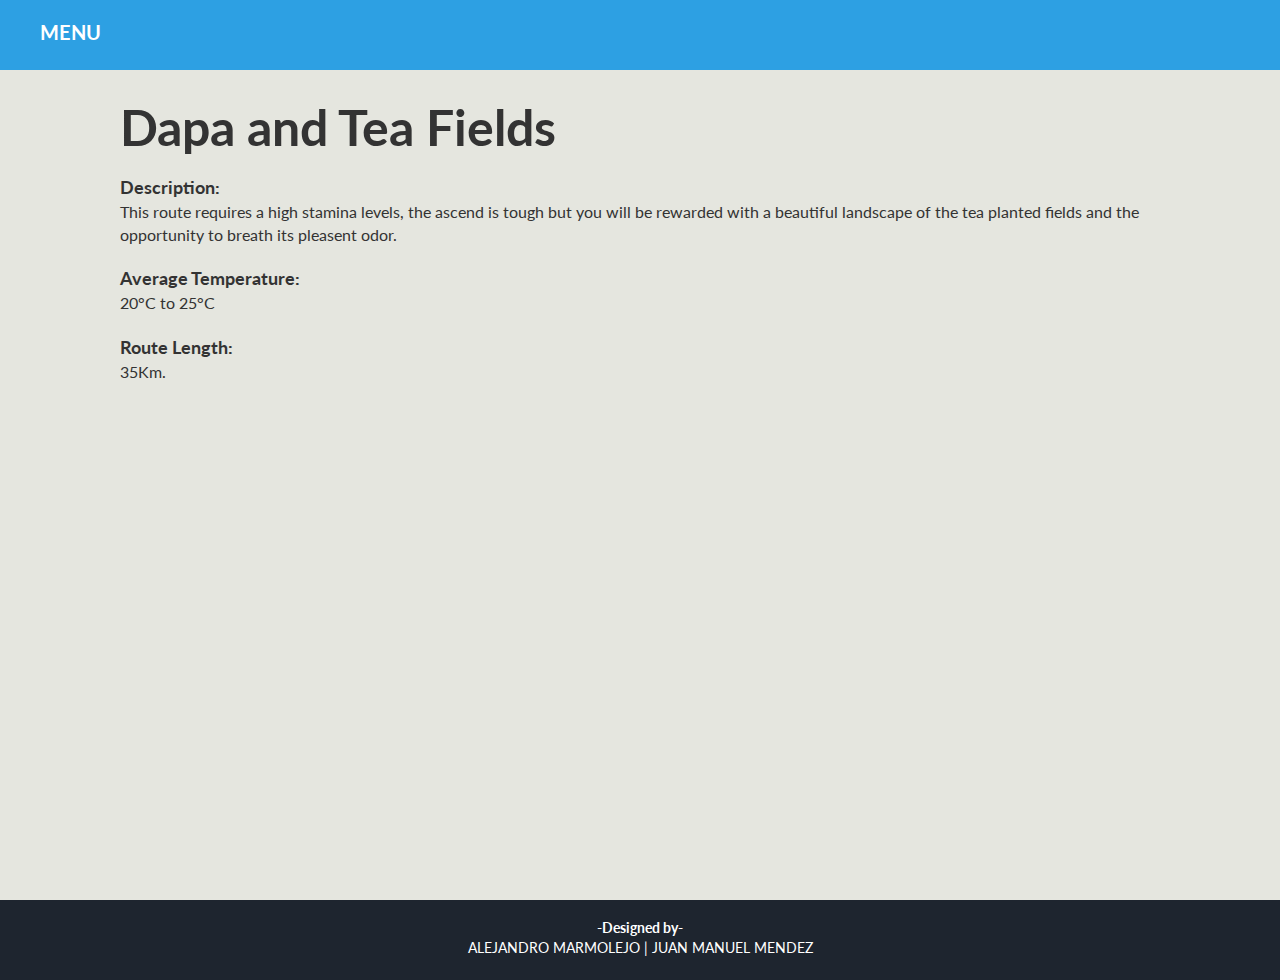
==== HTML/ruta.html @ 4dee5243 "Añadido rutas" ====
<!DOCTYPE html>
<html lang="en">
<head>
	<link href='http://fonts.googleapis.com/css?family=Lato' rel='stylesheet' type='text/css'>
	<meta charset="UTF-8">
	<meta name="viewport" content="width=device-width, user-scalable=no, initial-scale=1.0, maximum-scale=1.0, minimum-scale=1.0">
	<title>Mtn Biking</title>
	<link rel="stylesheet" type="text/css" href="../CSS/bootstrap.min.css">
	<link rel="stylesheet" type="text/css" href="../CSS/index.css">
</head>
<body>

	<header>

		<div id="menu">

			<div id="sidebar-wrapper">
				<ul class="sidebar-nav">
					<li class="sidebar-brand">
						<div class="wrap-brand">

							<a class="menu-toggle" href="#">Close<span class="glyphicon glyphicon-remove"></span>
							</a>

						</div>
					</li>

					<div class="main-menu">

						<ul>
							<li>
								<a href="#">Home</a>
							</li>
							<li>
								<a href="#">Packages</a>
							</li>
							<li>
								<a href="#">About</a>
							</li>
							<ul>

					</div>
				</ul>
			</div>
		</div>

			<div class="barra">
				<a class="menu-toggle" href="#">MENU<span class="glyphicon glyphicon-align-justify"></span></a>
			</div>

	</header>

	<div class="contenido-ruta">
		<h1 class="titulo-ruta">Dapa and Tea Fields</h1>

		<div class="seccion-ruta">
			<span class="titulo-seccion">Description: </span>
			<p class="texto-seccion">This route requires a high stamina levels, the ascend is tough but you will be  rewarded with a beautiful landscape of the tea planted fields and the opportunity to breath  its pleasent odor.</p>
		</div>
		<div class="seccion-ruta">
			<span class="titulo-seccion">Average Temperature: </span>
			<p class="texto-seccion">20°C to 25°C</p>
		</div>
		<div class="seccion-ruta">
			<span class="titulo-seccion">Route Length: </span>
			<p class="texto-seccion">35Km.</p>
		</div>
	</div>


	<div class="div-footer2">
		<span>-Designed by-</span>
		<p><a href="">Alejandro Marmolejo</a> | <a href="">Juan Manuel Mendez</a></p>
	</div>

	<!-- JavaScripts -->
	<script type="text/javascript" src="../JS/jquery.min.js"></script>
	<script type="text/javascript" src="../JS/bootstrap.min.js"></script>

	<!-- JavaScript para el Menu Toggle -->
	<script>
	$(".menu-toggle").click(function(e) {
		e.preventDefault();
		$("#menu").toggleClass("active");
	});
	</script>
</body>
</html>
---- CSS/index.css ----
body {
  background-color: #e5e6df;
  font-family: 'Lato', sans-serif;
}
body .barra {
  background-color: #2da0e3;
  height: 70px;
  position: fixed;
  width: 100%;
  z-index: 30;
}
body .barra a {
  color: #fff;
  font-size: 20px;
  font-weight: bold;
  line-height: 65px;
  text-decoration: none;
  vertical-align: middle;
  margin-left: 40px;
}
body .barra a span {
  margin-left: 4px;
}
body .slider {
  height: 100vh;
  overflow: hidden;
  position: relative;
}
body .slider img {
  height: 100%;
  width: auto;
  z-index: -100;
  opacity: 0.9;
}
body .separador-contenido {
  height: 10px;
  background-color: #1f90d2;
}
body .main-container {
  height: 100vh;
}
body .div-footer2 {
  background-color: #1e252f;
  color: #fff;
  height: 80px;
  text-align: center;
  padding-top: 18px;
}
body .div-footer2 span {
  font-weight: bold;
  display: block;
}
body .div-footer2 p {
  display: block;
  text-transform: uppercase;
}
body .div-footer2 p a {
  text-decoration: none;
  color: #fff;
}
body .div-footer2 p a:hover {
  color: #2da0e3;
}
body #menu.active {
  left: 230px;
  position: relative;
}
body #menu.active #sidebar-wrapper {
  left: 230px;
  transition: all 0.4s ease 0s;
  width: 230px;
}
body #sidebar-wrapper {
  background-color: #1e252f;
  height: 100%;
  left: 0px;
  margin-left: -230px;
  position: fixed;
  transition: all 0.4s ease 0s;
  width: 230px;
  z-index: 1000;
}
body #sidebar-wrapper .sidebar-nav {
  list-style: none;
  margin: 0;
  padding: 0;
  position: absolute;
  top: 0;
  width: 230px;
}
body #sidebar-wrapper .sidebar-nav ul li {
  font-size: 18px;
  font-weight: bold;
  line-height: 40px;
  margin-left: -40px;
  text-align: center;
  text-transform: uppercase;
}
body #sidebar-wrapper .sidebar-nav ul li a {
  color: #fff;
  display: block;
  text-decoration: none;
}
body #sidebar-wrapper .sidebar-nav ul li a:hover {
  background-color: rgba(255,255,255,0.2);
  text-decoration: none;
}
body #sidebar-wrapper .sidebar-nav ul li a:active,
body #sidebar-wrapper .sidebar-nav ul li a:focus {
  text-decoration: none;
}
body #sidebar-wrapper .sidebar-nav>.sidebar-brand {
  font-size: 20px;
  height: 70px;
  position: relative;
}
body #sidebar-wrapper .sidebar-nav>.sidebar-brand img {
  float: left;
  height: 35px;
  margin: 20px 0px 0px 20px;
}
body #sidebar-wrapper .sidebar-nav>.sidebar-brand a {
  color: #fff;
  position: absolute;
  right: 8px;
  text-decoration: none;
  text-transform: uppercase;
  font-weight: bold;
  top: 12px;
}
body #sidebar-wrapper .sidebar-nav>.sidebar-brand a span {
  top: 3px;
  margin-left: 2px;
}
body #sidebar-wrapper .sidebar-nav>.sidebar-brand a:hover {
  background-color: none;
  color: #fff;
}
.contenido-ruta {
  min-height: 100vh;
  padding: 80px 120px;
}
.contenido-ruta .titulo-ruta {
  font-size: 50px;
  font-weight: bold;
  margin: 20px 0px;
}
.contenido-ruta .seccion-ruta {
  margin: 20px 0px;
}
.contenido-ruta .seccion-ruta .titulo-seccion {
  font-weight: bold;
  font-size: 18px;
}
.contenido-ruta .seccion-ruta .texto-seccion {
  font-size: 16px;
}
@media screen and (max-width: 768px) {
  .barra a {
    margin-left: 20px !important;
  }
  .contenido-ruta {
    padding: 80px 30px;
  }
}
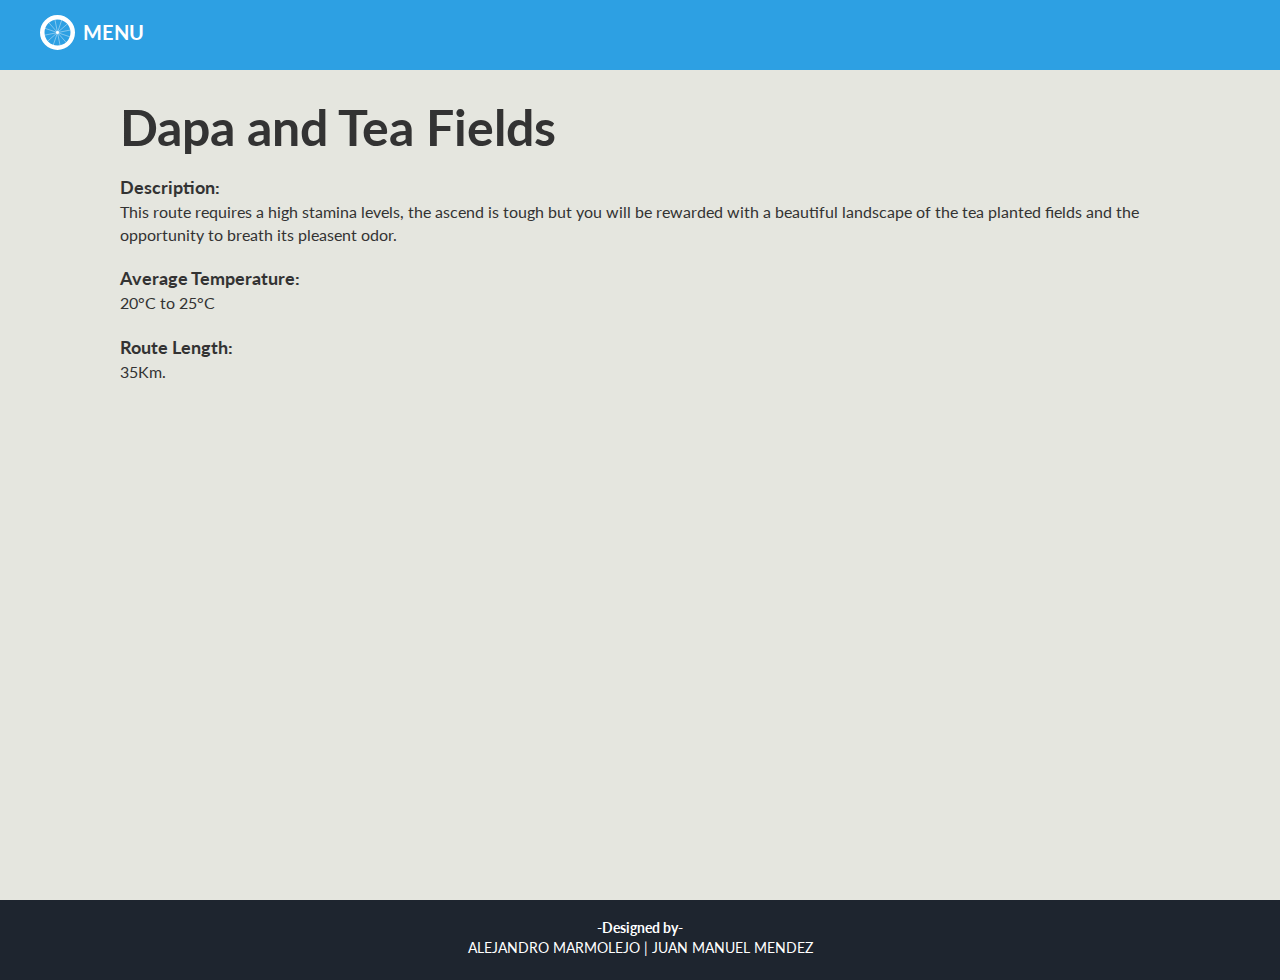
==== commit 5292afb6: "Super Arreglada La Página" ====
--- a/HTML/ruta.html
+++ b/HTML/ruta.html
@@ -29,7 +29,10 @@
 
 						<ul>
 							<li>
-								<a href="#">Home</a>
+								<a href="index.html">Home</a>
+							</li>
+							<li>
+								<a href="ruta.html">Dapa</a>
 							</li>
 							<li>
 								<a href="#">Packages</a>
@@ -45,7 +48,7 @@
 		</div>
 
 			<div class="barra">
-				<a class="menu-toggle" href="#">MENU<span class="glyphicon glyphicon-align-justify"></span></a>
+				<a class="menu-toggle" href="#"><img src="../IMAGES/wheel.svg" width="35px" style="margin-right: 8px; padding-bottom:5px">MENU</a>
 			</div>
 
 	</header>
--- a/CSS/index.css
+++ b/CSS/index.css
@@ -15,28 +15,71 @@
   font-weight: bold;
   line-height: 65px;
   text-decoration: none;
-  vertical-align: middle;
   margin-left: 40px;
 }
 body .barra a span {
   margin-left: 4px;
-}
-body .slider {
-  height: 100vh;
-  overflow: hidden;
-  position: relative;
-}
-body .slider img {
-  height: 100%;
-  width: auto;
-  z-index: -100;
-  opacity: 0.9;
 }
 body .separador-contenido {
   height: 10px;
   background-color: #1f90d2;
 }
-body .main-container {
+body .div-info {
+  display: table;
+  width: 100%;
+}
+body .div-info #foto-panel-info {
+  background-position: center;
+  border: 10px solid #fff;
+  box-shadow: 0px 0px 30px rgba(0,0,0,0.3);
+  height: 50vh;
+  margin: 0 auto;
+  max-width: 50vh;
+  width: 100%;
+}
+body .div-info #texto-panel-info {
+  min-height: 50vh;
+  margin: 0 auto;
+  width: 100%;
+  max-width: 80vh;
+}
+body .div-info #texto-panel-info h1 {
+  margin: 0px;
+}
+body .div-info #texto-panel-info p {
+  text-align: justify;
+}
+body .slider-imagenes {
+  height: 100vh;
+}
+body .slider-imagenes .carousel .caption-background {
+  background-color: rgba(0,0,0,0.4);
+  border-radius: 25px;
+  display: inline-block;
+  padding: 10px;
+}
+body .slider-imagenes .carousel .caption-background h1 {
+  margin: 10px 0px;
+}
+body .slider-imagenes .carousel .caption-background p {
+  font-size: 18px;
+}
+body .slider-imagenes .carousel .slide1 {
+  background-image: url("../IMAGES/elegida.jpg");
+  background-repeat: no-repeat;
+  background-position: center;
+  height: 100vh;
+}
+body .slider-imagenes .carousel .slide2 {
+  background-image: url("../IMAGES/elegida1.jpg");
+  background-repeat: no-repeat;
+  background-position: center;
+  height: 100vh;
+}
+body .slider-imagenes .carousel .slide3 {
+  background-image: url("../IMAGES/elegida3.jpg");
+  background-repeat: no-repeat;
+  background-position: center;
   height: 100vh;
 }
 body .div-footer2 {
@@ -162,4 +205,10 @@
   .contenido-ruta {
     padding: 80px 30px;
   }
-}
+  .slider-imagenes .carousel .caption-background h1 {
+    font-size: 20px;
+  }
+  .slider-imagenes .carousel .caption-background p {
+    font-size: 14px;
+  }
+}
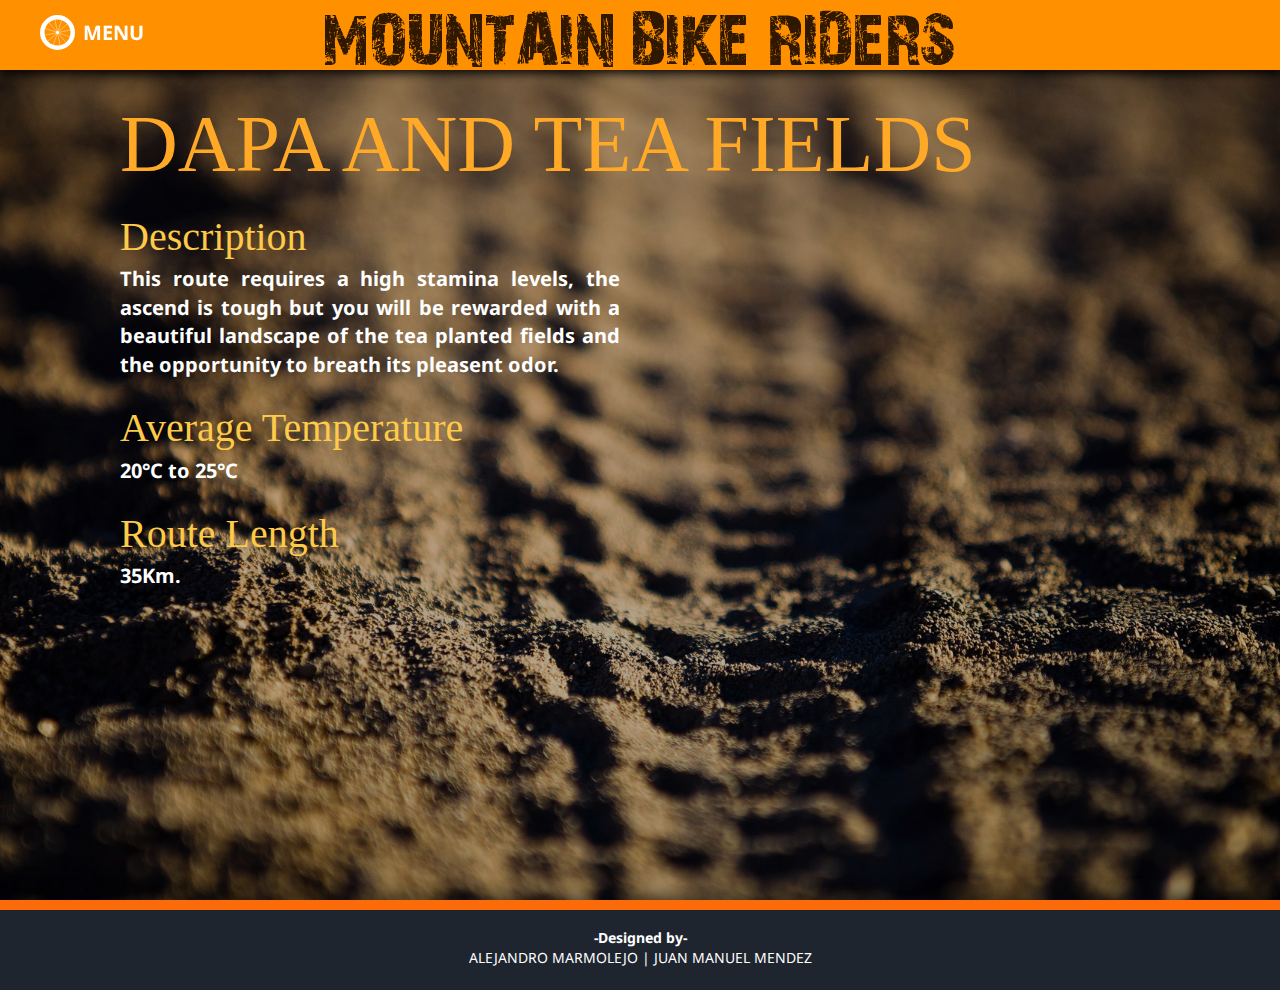
==== commit 7f57af4d: "Aspecto de la página cambiado" ====
--- a/HTML/ruta.html
+++ b/HTML/ruta.html
@@ -1,7 +1,10 @@
 <!DOCTYPE html>
 <html lang="en">
 <head>
-	<link href='http://fonts.googleapis.com/css?family=Lato' rel='stylesheet' type='text/css'>
+	<link href='http://fonts.googleapis.com/css?family=Indie+Flower' rel='stylesheet' type='text/css'>
+	<link href='http://fonts.googleapis.com/css?family=Noto+Sans' rel='stylesheet' type='text/css'>
+	<link href='http://fonts.googleapis.com/css?family=Sansita+One' rel='stylesheet' type='text/css'>
+	<link rel="icon" type="image/png" href="../IMAGES/favicon.png">
 	<meta charset="UTF-8">
 	<meta name="viewport" content="width=device-width, user-scalable=no, initial-scale=1.0, maximum-scale=1.0, minimum-scale=1.0">
 	<title>Mtn Biking</title>
@@ -48,28 +51,36 @@
 		</div>
 
 			<div class="barra">
+				<div class="div-titulo-pagina">
+					<a class="titulo-pagina-big hidden-xs hidden-sm" href"#">Mountain Bike Riders</a>
+					<a class="titulo-pagina-medium hidden-xs hidden-md hidden-lg" href"#">Mountain Bike Riders</a>
+					<a class="titulo-pagina-small visible-xs" href"#">MBR</a>
+				</div>
 				<a class="menu-toggle" href="#"><img src="../IMAGES/wheel.svg" width="35px" style="margin-right: 8px; padding-bottom:5px">MENU</a>
 			</div>
 
 	</header>
 
-	<div class="contenido-ruta">
-		<h1 class="titulo-ruta">Dapa and Tea Fields</h1>
+	<div class="bgruta">
+		<div class="contenido-ruta">
+			<h1 class="titulo-ruta">Dapa and Tea Fields</h1>
 
-		<div class="seccion-ruta">
-			<span class="titulo-seccion">Description: </span>
-			<p class="texto-seccion">This route requires a high stamina levels, the ascend is tough but you will be  rewarded with a beautiful landscape of the tea planted fields and the opportunity to breath  its pleasent odor.</p>
-		</div>
-		<div class="seccion-ruta">
-			<span class="titulo-seccion">Average Temperature: </span>
-			<p class="texto-seccion">20°C to 25°C</p>
-		</div>
-		<div class="seccion-ruta">
-			<span class="titulo-seccion">Route Length: </span>
-			<p class="texto-seccion">35Km.</p>
+			<div class="seccion-ruta">
+				<span class="titulo-seccion">Description</span>
+				<p class="texto-seccion">This route requires a high stamina levels, the ascend is tough but you will be  rewarded with a beautiful landscape of the tea planted fields and the opportunity to breath  its pleasent odor.</p>
+			</div>
+			<div class="seccion-ruta">
+				<span class="titulo-seccion">Average Temperature</span>
+				<p class="texto-seccion">20°C to 25°C</p>
+			</div>
+			<div class="seccion-ruta">
+				<span class="titulo-seccion">Route Length</span>
+				<p class="texto-seccion">35Km.</p>
+			</div>
 		</div>
 	</div>
 
+	<div class="separador-contenido"></div>
 
 	<div class="div-footer2">
 		<span>-Designed by-</span>
--- a/CSS/index.css
+++ b/CSS/index.css
@@ -1,13 +1,14 @@
 body {
   background-color: #e5e6df;
-  font-family: 'Lato', sans-serif;
+  font-family: 'Noto Sans', sans-serif;
 }
 body .barra {
-  background-color: #2da0e3;
+  background-color: #ff9100;
   height: 70px;
   position: fixed;
   width: 100%;
   z-index: 30;
+  box-shadow: 0px 3px 10px #000;
 }
 body .barra a {
   color: #fff;
@@ -20,34 +21,98 @@
 body .barra a span {
   margin-left: 4px;
 }
+body .barra .div-titulo-pagina {
+  height: 100%;
+  padding-top: 5px;
+  position: absolute;
+  text-align: center;
+  top: 0;
+  width: 100%;
+  z-index: -5;
+}
+body .barra .div-titulo-pagina .titulo-pagina-big {
+  font-family: font28;
+  font-size: 70px;
+  margin: 0;
+  color: #301800;
+  font-weight: normal;
+  text-transform: uppercase;
+}
+body .barra .div-titulo-pagina .titulo-pagina-medium {
+  font-family: font28;
+  font-size: 50px;
+  margin: 0;
+  color: #301800;
+  font-weight: normal;
+  text-transform: uppercase;
+}
+body .barra .div-titulo-pagina .titulo-pagina-small {
+  font-family: font28;
+  font-size: 50px;
+  margin-right: 15px;
+  color: #301800;
+  font-weight: normal;
+  text-transform: uppercase;
+  float: right;
+}
 body .separador-contenido {
+  background-color: #fc6b0a;
+  box-shadow: 0px 0px 20px #000;
   height: 10px;
-  background-color: #1f90d2;
-}
-body .div-info {
+  z-index: 1000;
+}
+body .div-info1 {
+  background-image: url("../IMAGES/infobg.jpg");
+  background-position: center;
+  background-repeat: no-repeat;
+  background-size: cover;
   display: table;
   width: 100%;
 }
-body .div-info #foto-panel-info {
-  background-position: center;
-  border: 10px solid #fff;
-  box-shadow: 0px 0px 30px rgba(0,0,0,0.3);
+body .div-info1 #foto-panel-info {
+  background-position: center;
+  border: 4px solid #ffc800;
+  box-shadow: 0px 0px 30px rgba(0,0,0,0.9);
   height: 50vh;
   margin: 0 auto;
   max-width: 50vh;
   width: 100%;
 }
-body .div-info #texto-panel-info {
-  min-height: 50vh;
+body .div-info1 #panel-info {
+  display: table;
   margin: 0 auto;
-  width: 100%;
   max-width: 80vh;
-}
-body .div-info #texto-panel-info h1 {
+  min-height: 49vh;
+  width: 100%;
+}
+body .div-info1 #panel-info #texto-panel-info {
+  display: table-cell;
+  vertical-align: middle;
+}
+body .div-info1 #panel-info #texto-panel-info h1 {
+  color: #ffc800;
+  font-family: font28;
+  font-size: 70px;
   margin: 0px;
-}
-body .div-info #texto-panel-info p {
+  text-align: center;
+  text-transform: capitalize;
+}
+body .div-info1 #panel-info #texto-panel-info p {
+  color: #fff;
+  font-size: 23px;
+  font-weight: bold;
   text-align: justify;
+}
+body .div-info2 {
+  background-image: url("../IMAGES/videosbg.png");
+  text-align: center;
+}
+body .div-info2 .titulo-video {
+  color: #ff9100;
+  text-transform: uppercase;
+  margin-top: 0px;
+  font-family: 'Indie Flower', cursive;
+  font-weight: bold;
 }
 body .slider-imagenes {
   height: 100vh;
@@ -102,7 +167,7 @@
   color: #fff;
 }
 body .div-footer2 p a:hover {
-  color: #2da0e3;
+  color: #ff9100;
 }
 body #menu.active {
   left: 230px;
@@ -179,31 +244,55 @@
   background-color: none;
   color: #fff;
 }
-.contenido-ruta {
+.bgruta {
+  background-image: url("../IMAGES/rutabg.jpg");
+  background-position: center;
+  background-repeat: no-repeat;
+  background-size: cover;
+}
+.bgruta .contenido-ruta {
+  background-color: rgba(0,0,0,0.3);
   min-height: 100vh;
   padding: 80px 120px;
 }
-.contenido-ruta .titulo-ruta {
-  font-size: 50px;
-  font-weight: bold;
+.bgruta .contenido-ruta .titulo-ruta {
+  color: #ffa927;
+  font-family: tituloruta;
+  font-size: 80px;
   margin: 20px 0px;
-}
-.contenido-ruta .seccion-ruta {
+  text-transform: uppercase;
+}
+.bgruta .contenido-ruta .seccion-ruta {
   margin: 20px 0px;
 }
-.contenido-ruta .seccion-ruta .titulo-seccion {
-  font-weight: bold;
-  font-size: 18px;
-}
-.contenido-ruta .seccion-ruta .texto-seccion {
-  font-size: 16px;
+.bgruta .contenido-ruta .seccion-ruta .titulo-seccion {
+  font-family: tituloruta;
+  font-size: 40px;
+  color: #fdca49;
+}
+.bgruta .contenido-ruta .seccion-ruta .texto-seccion {
+  color: #fff;
+  font-size: 20px;
+  font-weight: bold;
+  max-width: 500px;
+  text-align: justify;
 }
 @media screen and (max-width: 768px) {
   .barra a {
     margin-left: 20px !important;
   }
   .contenido-ruta {
-    padding: 80px 30px;
+    padding: 80px 30px !important;
+  }
+  .contenido-ruta .titulo-ruta {
+    text-align: center !important;
+    font-size: 65px !important;
+  }
+  .contenido-ruta .seccion-ruta .titulo-seccion {
+    font-size: 35px !important;
+  }
+  .contenido-ruta .seccion-ruta .texto-seccion {
+    font-size: 18px;
   }
   .slider-imagenes .carousel .caption-background h1 {
     font-size: 20px;
@@ -211,4 +300,25 @@
   .slider-imagenes .carousel .caption-background p {
     font-size: 14px;
   }
-}
+  #foto-panel-info {
+    max-width: 85vh !important;
+  }
+  #panel-info {
+    max-width: 100vh !important;
+  }
+  #panel-info #texto-panel-info h1 {
+    font-size: 50px !important;
+    text-align: center;
+  }
+  #panel-info #texto-panel-info p {
+    font-size: 18px !important;
+  }
+}
+@font-face {
+  font-family: font28;
+  src: url("../FONTS/28.ttf");
+}
+@font-face {
+  font-family: tituloruta;
+  src: url("../FONTS/tituloruta.ttf");
+}
